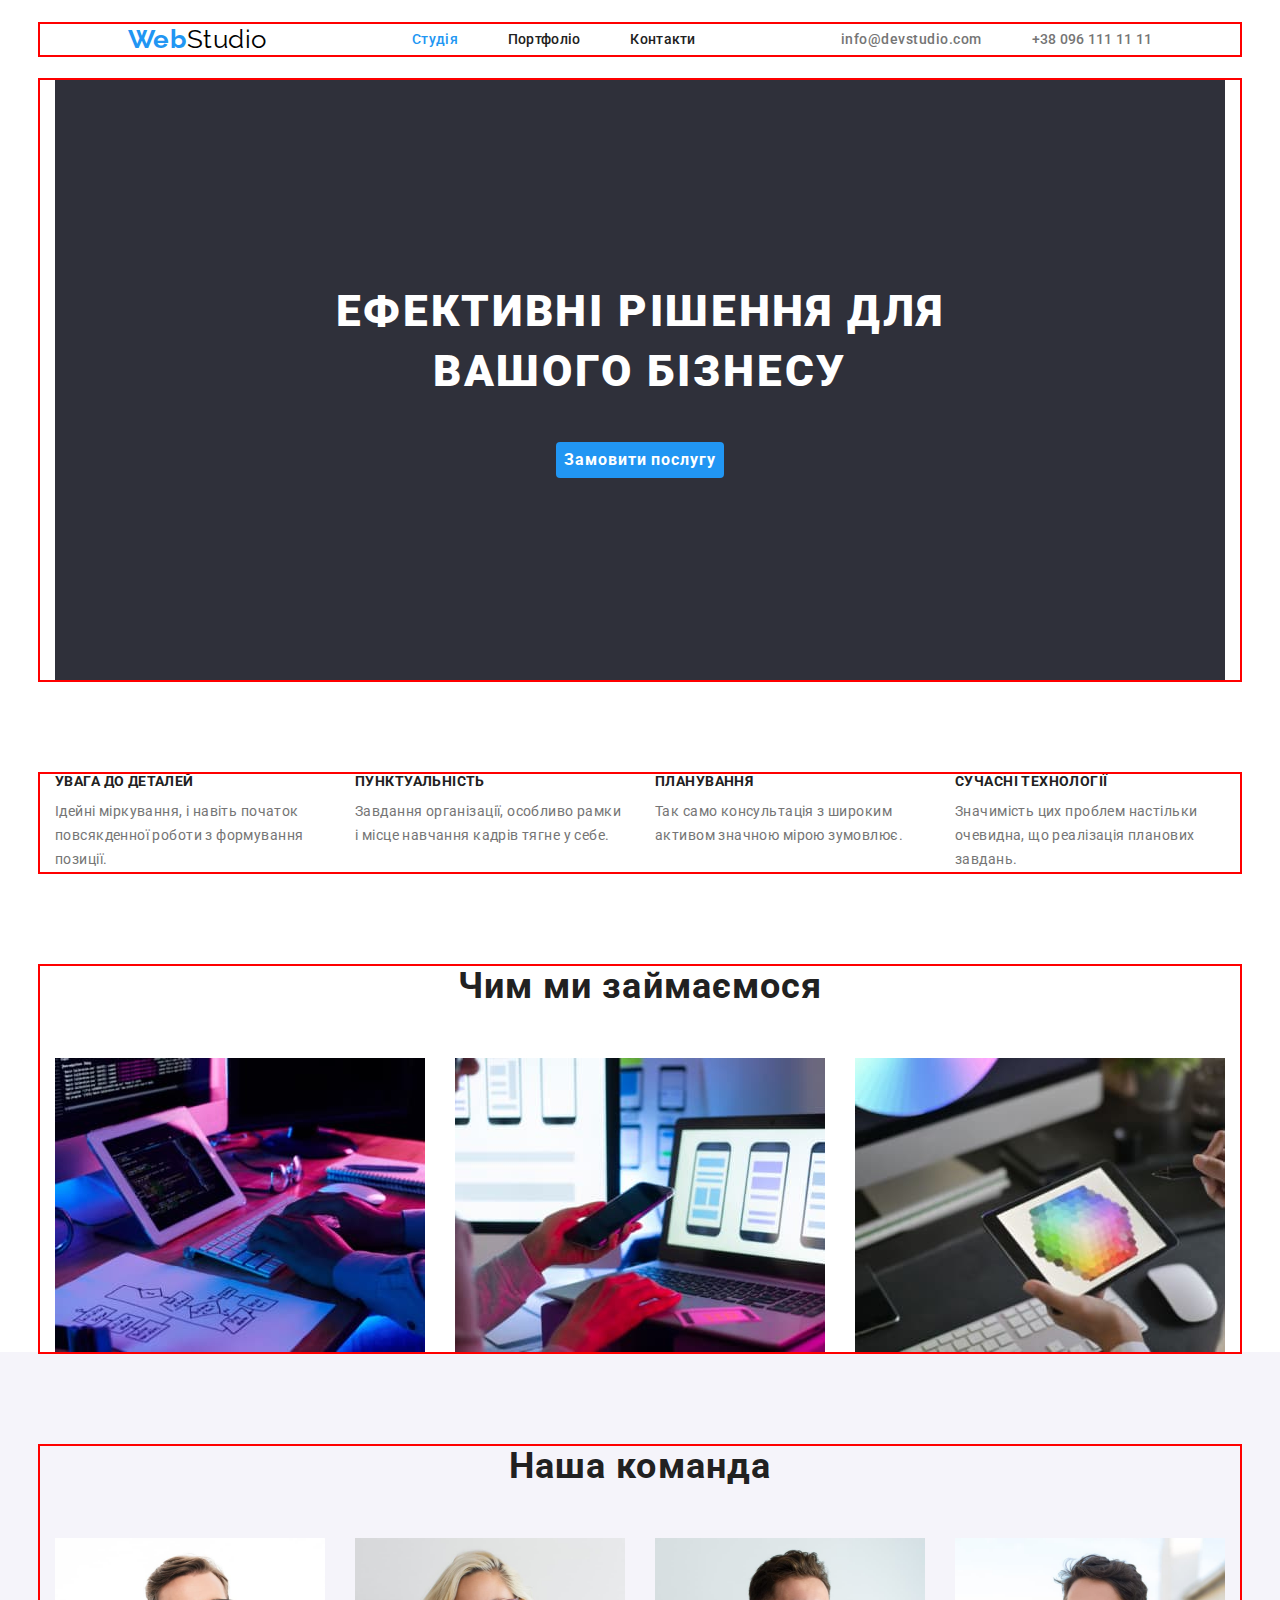
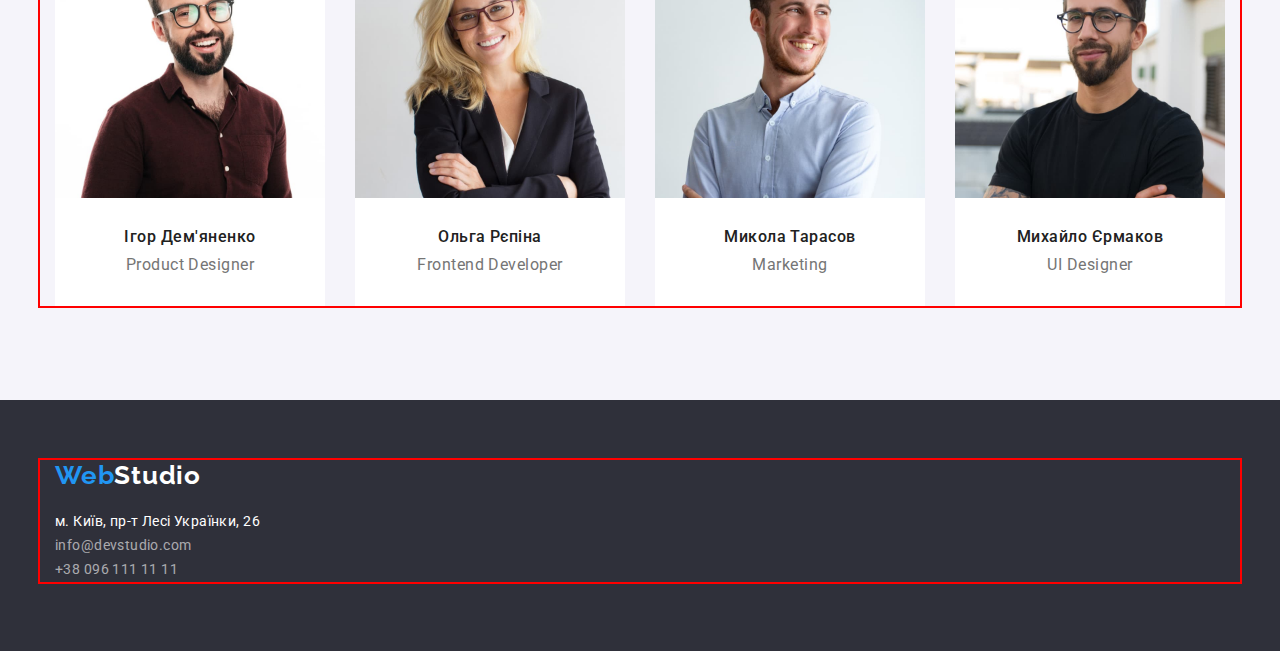
==== index.html @ 21d0ddd5 "home work 3" ====
<!DOCTYPE html>
<html lang="uk">
<head>
    <meta charset="UTF-8">
    <meta http-equiv="X-UA-Compatible" content="IE=edge">
    <meta name="viewport" content="width=device-width, initial-scale=1.0">
    <title>WebStudio</title>
    <link href="https://fonts.googleapis.com/css2?family=Raleway:wght@700&family=Roboto:wght@400;500;700;900&display=swap" rel="stylesheet">
    <link rel="preconnect" href="https://fonts.googleapis.com">
    <link rel="stylesheet" href="https://cdnjs.cloudflare.com/ajax/libs/modern-normalize/1.1.0/modern-normalize.min.css">
    <link rel="stylesheet" href="css/styles.css">
</head>
<body >
   <header class="page-header">
<nav class="container">
    <div class="header-nav">
    <a href="./index.html" class="logo"><span class="logo-blue">Web</span>Studio</a>
    <ul class="site-nav">
        <li><a href="./index.html" class="link active">Студія</a></li>
        <li><a href="./portfolio.html" class="link">Портфоліо</a></li>
        <li><a href="#" class="link" >Контакти</a></li>
    </ul>
    
    <ul class="header-auth">
        <li><a href="mailto:info@devstudio.com" class="auth-nav">info@devstudio.com</a></li>
        <li><a href="tel:+380961111111" class="tel">+38 096 111 11 11</a></li>
    </ul>
</div>
</nav>
   </header>
   <main> <div class="container">
    <section class="decision">    
        <h1 class="decision-title">Ефективні рішення для вашого бізнесу </h1>
        <button type="button" class="button">Замовити послугу</button>
    </div>
    </section>
    <section class="sections">
        <div class="container">
        <h2 class="visually-hidden">Особливості</h2>
        <ul class="features-list">
            <li><h3 class="features-title">УВАГА ДО ДЕТАЛЕЙ</h3> <p class="features-line">Ідейні міркування, і навіть початок повсякденної роботи з формування позиції.</p></li>
            <li><h3 class="features-title">ПУНКТУАЛЬНІСТЬ</h3> <p class="features-line">Завдання організації, особливо рамки і місце навчання кадрів тягне у себе.</p></li>
            <li><h3 class="features-title"> ПЛАНУВАННЯ</h3> <p class="features-line">Так само консультація з широким активом значною мірою зумовлює.</p></li>
            <li><h3 class="features-title">СУЧАСНІ ТЕХНОЛОГІЇ</h3> <p class="features-line">Значимість цих проблем настільки очевидна, що реалізація планових завдань.</p></li>

        </ul>
       </div>
    </section> 
    <section class="sections">
        <div class="container">
        <h2 class="sections-list">Чим ми займаємося</h2>
        <ul class="sections-line">
            <li class="sections-title"><img src="./images/img1.jpg" alt="клавіатура" width="370" ></li>
            <li class="sections-title"><img src="./images/img2.jpg" alt="ноутбук" width="370"></li>
            <li class="sections-title"><img src="./images/img3.jpg" alt="планшет" width="370"></li>
        </ul>
    </div>
    </section>
   <section  class="section-team"> 
    <nav class="container">
    <h2 class="team">Наша команда</h2>
    <ul class="team-board">
        <li class="team-list">
            <img src="./images/avatar/Igor.jpg" alt="Ігор Дем'яненко" width="270" >
            <h3 class="team-title">Ігор Дем'яненко</h3>
            <p lang="en" class="team-line">Product Designer</p>
        </li>
        <li class="team-list">
            <img src="./images/avatar/Olga.jpg" alt="Ольга Рєпіна" width="270" >
            <h3 class="team-title">Ольга Рєпіна</h3>
            <p lang="en" class="team-line">Frontend Developer</p></li>
        <li class="team-list">
            <img src="./images/avatar/Mukola.jpg" alt="Микола Тарасов" width="270" >
            <h3 class="team-title">Микола Тарасов</h3>
            <p lang="en" class="team-line">Marketing</p></li>
        <li class="team-list">
            <img src="./images/avatar/Muhailo.jpg" alt="Михайло Єрмаков" width="270" >
            <h3 class="team-title">Михайло Єрмаков</h3>
            <p lang="en" class="team-line">UI Designer</p></li>
    </ul>
</nav>
   </section>
</main>
<footer class="footer">
    <div class="container">
    <a href="./index.html" class="logo-black"><span class="logo-blue">Web</span>Studio</a>
    <address>
    <ul class="footer-link">
        <li><a href="https://goo.gl/maps/fs6Ps8vBz89vZ9626" target="_blank" rel="noreferer noopener" class="footer-adress">м. Київ, пр-т Лесі Українки, 26</a></li>
        <li><a href="mailto:info@devstudio.com" class="footer-mail">info@devstudio.com</a></li>
        <li><a href="tel:+380961111111" class="footer-tel">+38 096 111 11 11</a></li>
    </ul>
</div>
</address>
</footer>
</body>
</html>
---- css/styles.css ----
/* cтилі для index.html */
/* колір основного текста #212121 */
/* колір вторичного тексту #757575 */
/* білий #FFFFFF */
/* акцент  2196F3 */
/*  фон background: #F5F5F5; */
/* site nav */ 
/* @font-face {
    font-family:raleway-700 ;
    src: url(../fonts/Raleway-Bold.ttf);
}
@font-face {
    font-family:regular-400;
    src: url(../fonts/Roboto-Regular.ttf);
}
@font-face {
    font-family:regular-500;
    src: url(../fonts/Roboto-Medium.ttf);}
@font-face {
        font-family:regular-700;
        src: url(../fonts/Roboto-Bold.ttf)
 }
 @font-face {
        font-family:regular-800;
        src: url(../fonts/Roboto-Black.ttf)
} */
:root{
--primari-text-color: #FFFFFF;
--title-text-color: #212121;
--title-info-kolor:#757575;
--accent-color:#2196F3;
--footer-color:#2F303A;
--button-color: #188CE8;
--team-color: #F5F4FA;
--footer-mail-color:#FFFFFF99;
--color-logo: #000000;
--color-footer-adress: rgba(255, 255, 255, 0.6);

}
p,
h1,
h2,
h3,
h4,
h5{
    margin: 0;
}
ul{
    margin: 0;
    padding-left: 0;
}
img{
display: block;
}


body{
    font-family: "Roboto" ,sans-serif;
    background-color:var(--primari-text-color);
    color:var(--title-text-color) ;
    letter-spacing: 0.03em;
    
}
    
ul{
    list-style: none;
}
.container{
    margin:0 auto;
    width: 1200px;
    padding-left: 15px;
    padding-right: 15px;
    outline: 2px solid red;
   
}

.logo{ 
    color: var(--color-logo);
    font-family: 'Raleway', sans-serif;
    font-size: 26px;
    line-height: 1.19;
    text-decoration:none;
}
.logo-blue{ 
    color: var(--accent-color);
    font-family: 'Raleway';
font-weight: 700;
font-size: 26px;
line-height: 1.19;
letter-spacing: 0.03em;
}
.link {
    color: var(--title-text-color); 
font-weight: 500;
font-size: 14px;
line-height: 1.14;
letter-spacing: 0.02em;
text-decoration:none;
}
.site-nav {
    display: flex;
    flex-wrap: wrap;
    gap: 50px;
}
.site-nav .link:hover, 
.site-nav .link:focus{
    color: var(--accent-color)
}
.active{
    color: var(--accent-color);
}
/* email info */
.auth-nav{
color:  var(--title-info-kolor);
font-weight: 500;
font-size: 14px;
line-height: 1.14;
text-decoration:none;
}
.auth-nav:hover,
.auth-nav:focus{
    color: var(--accent-color);
 }
.tel{
    color: var(--title-info-kolor);
    text-decoration:none;
    font-weight: 500;
    font-size: 14px;
    line-height: 1.14;
    letter-spacing: 0.02em
}
.tel:hover ,
.tel:focus{
    color: var(--accent-color);
}

.page-header{
    color: var(--title-text-color);
    text-decoration:none;
    padding-top: 24px;
    padding-bottom: 25px;
    height: 80px;
  }
.header-nav{
 display: flex;
flex-wrap: wrap;
align-items: center;
justify-content: space-around;
}
.header-auth{
    display: flex;
    flex-wrap: wrap;
    align-items: center;
    gap:50px;
}
.page-header:hover, 
.page-header:focus {
    color: var(--accent-color);
}
/* sections */
.decision{
 display: flex;
flex-direction: column;
align-items: center;
justify-content: center;
  background-color: var(--footer-color);  
  text-align: center;
  height: 600px;
  
  

}
.decision-title{
font-weight: 900;
font-size: 44px;
line-height: 1.36;
letter-spacing: 0.06em;
text-transform: uppercase;
color: var(--primari-text-color);
max-width: 696px;
max-height: 120px;
margin-bottom: 40px;


}

.button{
color:  var(--primari-text-color);
 background-color: var(--accent-color);
font-weight: 700;
font-size: 16px;
line-height:1.87;
letter-spacing: 0.06em;
 cursor: pointer;
font-family: inherit;
border-radius: 4px;
border-color: transparent;
max-width: 216px;
margin: 0 auto;

}
.button:hover ,button:focus{
    color: var(--primari-text-color) ;
    background-color:var(--button-color) ;
}
/* 
features sections */ 
.sections{
    background-color: var(--primari-text-color);
    padding-top: 94px;
    
}

.sections-list{
    color: var(--title-text-color);
font-weight: 700;
font-size: 36px;
line-height: 1.16;
text-align: center;
letter-spacing: 0.03em;
padding-bottom: 50px;

}
.sections-title{
width: 370px;
height: 294px;
left: 215px;
top: 1058px;


}
.sections-line
{
    display: flex;
    gap: 30px;

}

.features-list{
color: var(--title-text-color);
display: flex;
flex-wrap: wrap;
gap: 30px;
width: calc((100-90px)\4);
}
.features-title{
 font-weight: 700;
font-size: 14px;
line-height: 1.14;
letter-spacing: 0.03em;
width: 270px;
height: 16px;

}
.features-line{

font-size: 14px;
line-height: 1.71;
letter-spacing: 0.03em;
color:var(--title-info-kolor);
margin-top: 10px;
width: 270px;
height: 72px;

}
.section-team{
    background-color: var(--team-color);
    padding-top: 94px;
    padding-bottom: 94px;
}
.team{
font-weight: 700;
font-size: 36px;
line-height: 1.16;
text-align: center;
letter-spacing: 0.03em;
margin-bottom: 50px;

}
.team-board{
display: flex;
gap: 30px;   
width: calc((100%-90px)/4); 
height: 368px;
}
.team-line{
    color: var(--title-info-kolor);
font-size: 16px;
line-height: 1.18;
text-align: center;
letter-spacing: 0.03em;
}
.team-list{
    background-color: var(--primari-text-color);
    
}
.team-title{
    font-size: 16px;
    line-height: 1.18;
    text-align: center;
   font-weight: 500;
   margin-top: 30px;
   margin-bottom: 10px;
}


.footer-mail, .footer-tel{
   color: var(--color-footer-adress);
font-size: 14px;
line-height: 1.71;
letter-spacing: 0.03em;
text-decoration:none;
font-style: normal ;
}
 .footer-tel:focus,.footer-mail:focus{
color: var(--primari-text-color);
font-size: 14px;
line-height: 1.71;
letter-spacing: 0.03em;
text-decoration:none;
font-style: normal ;
 }
 .footer-tel:hover,.footer-mail:hover  {
    color: var(--accent-color);
    font-size: 14px;
    line-height: 1.71;
    letter-spacing: 0.03em;
    text-decoration:none;
    font-style: normal ;

}
.footer-tel{
 margin-top: 9px;
 margin-bottom: 60px;

}

.footer-adress{
 color: var(--primari-text-color);
font-size: 14px;
line-height:1.71;
letter-spacing: 0.03em;
text-decoration:none;
font-style: normal;
margin-top: 20px;
margin-bottom: 9px;
}
.footer-adress:hover
.footer-adress:focus{
    
}
.footer-link{
    margin-top: 20px;
    margin-bottom: 9px;
}
.visually-hidden {
    position: absolute;
     white-space: nowrap;
     width: 1px;
     height: 1px;
     overflow: hidden;
     border: 0;
     padding: 0;
     clip: rect(0 0 0 0);
     clip-path: inset(50%);
     margin: -1px;
   }
/* портфоліо */
.nav-portfolio{
    padding-top: 94px;
    padding-bottom: 94px;
    
}
.portfolio-nav{
display: flex;
flex-wrap: wrap;
align-items: center;
justify-content: space-around;
}
.portfolio-auth{
display: flex;
flex-wrap: wrap;
align-items: center;
gap:50px;
}
.page-header{
    display: flex;
}
.button-portfolio{
    color: var(--title-text-color);
    background-color: var(--team-color);
    border-radius: 4px; 
    font-weight: 500;
    font-size: 16px;
    line-height: 1.62;
    text-align: center;
    cursor: pointer;
    font-family: inherit;
    border-radius: 4px;
border-color: transparent;
}
.button-portfolio:hover,
.button-portfolio:focus{
    color:var(--primari-text-color) ;
    background-color: var(--accent-color) ;
}
.button-list{
display:flex;
text-align: center;
margin-bottom: 56px;
flex-direction: row;
justify-content: center;
gap: 30px;

   
}
.services{
    display: flex;
    flex-wrap: wrap;
    text-decoration: none;
    gap: 30px;
    width: calc(100%-60px)\3;

}
.services-title{
    text-decoration: none;
    
}
.services-line{
 color: var(--title-info-kolor);
 font-size: 16px;
 line-height: 1.87;
 letter-spacing: 0.03em;
 
}
.services-link{
    color: var(--title-text-color);
    font-size: 18px;
    line-height: 2;
    letter-spacing: 0.06em;
}

.footer{
    background-color: var(--footer-color);
   padding-top: 60px;
   padding-bottom: 60px;
}
.logo-black{
color: var(--primari-text-color);
 font-family: 'Raleway';
font-weight: 700;
font-size: 26px;
line-height: 1.19;
letter-spacing: 0.03em;
text-decoration: none;

}
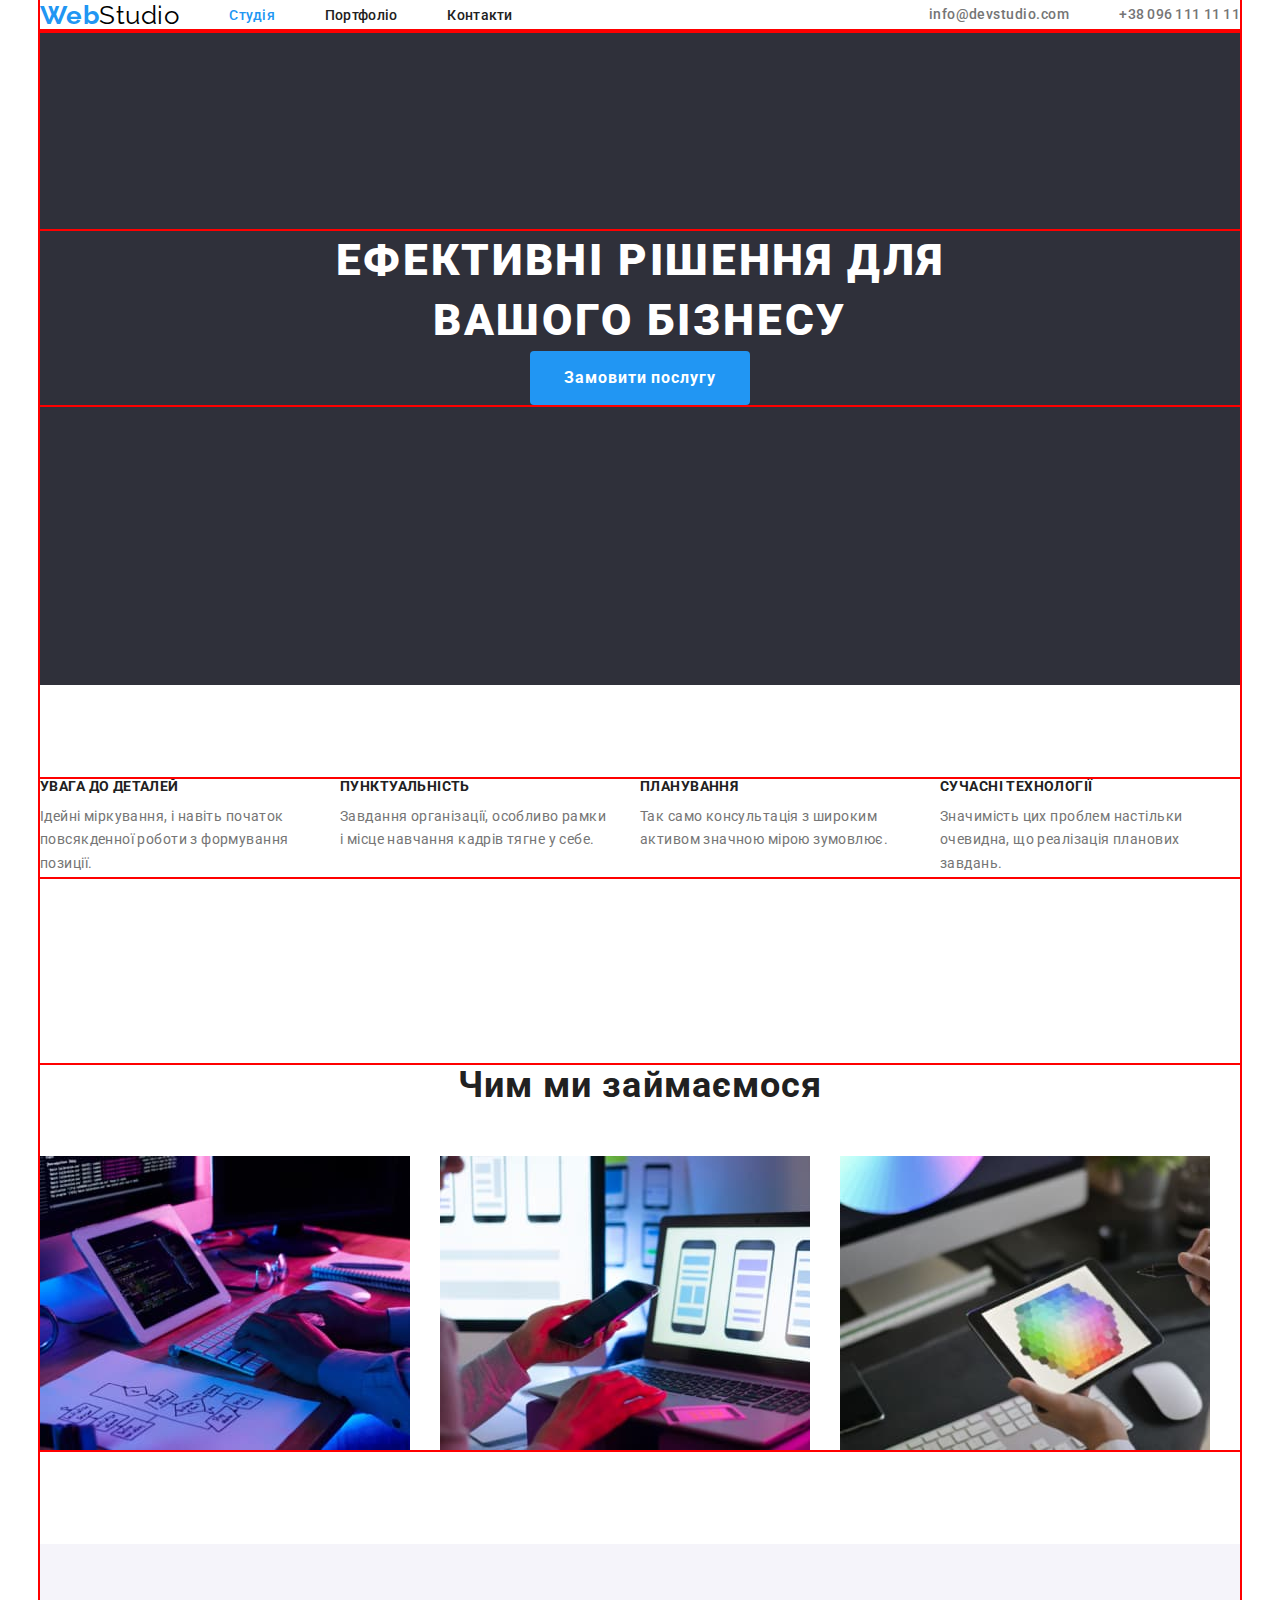
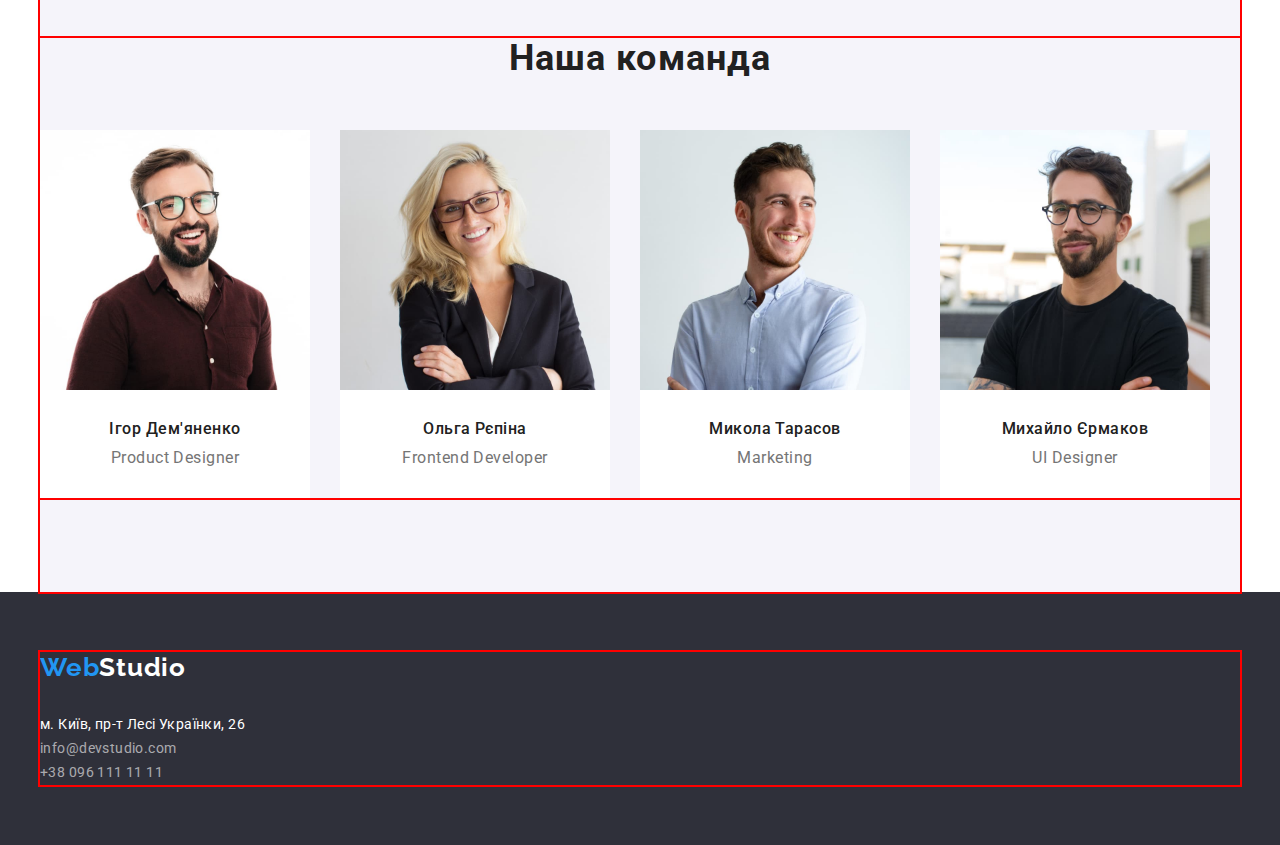
==== commit ad9b75fb: "new info" ====
--- a/index.html
+++ b/index.html
@@ -11,8 +11,8 @@
     <link rel="stylesheet" href="css/styles.css">
 </head>
 <body >
-   <header class="page-header">
-<nav class="container">
+   <header class="page-header container"  >
+    
     <div class="header-nav">
     <a href="./index.html" class="logo"><span class="logo-blue">Web</span>Studio</a>
     <ul class="site-nav">
@@ -20,16 +20,16 @@
         <li><a href="./portfolio.html" class="link">Портфоліо</a></li>
         <li><a href="#" class="link" >Контакти</a></li>
     </ul>
-    
+    </div>
     <ul class="header-auth">
         <li><a href="mailto:info@devstudio.com" class="auth-nav">info@devstudio.com</a></li>
         <li><a href="tel:+380961111111" class="tel">+38 096 111 11 11</a></li>
     </ul>
-</div>
-</nav>
+   
    </header>
    <main> <div class="container">
-    <section class="decision">    
+    <section class="decision">  
+        <div class="container">
         <h1 class="decision-title">Ефективні рішення для вашого бізнесу </h1>
         <button type="button" class="button">Замовити послугу</button>
     </div>
@@ -57,41 +57,48 @@
     </div>
     </section>
    <section  class="section-team"> 
-    <nav class="container">
+    <div class="container">
     <h2 class="team">Наша команда</h2>
     <ul class="team-board">
         <li class="team-list">
             <img src="./images/avatar/Igor.jpg" alt="Ігор Дем'яненко" width="270" >
+            <div class="team-font">
             <h3 class="team-title">Ігор Дем'яненко</h3>
-            <p lang="en" class="team-line">Product Designer</p>
+            <p lang="en" class="team-line">Product Designer</p></div>
         </li>
         <li class="team-list">
             <img src="./images/avatar/Olga.jpg" alt="Ольга Рєпіна" width="270" >
+            <div class="team-font">
             <h3 class="team-title">Ольга Рєпіна</h3>
-            <p lang="en" class="team-line">Frontend Developer</p></li>
+            <p lang="en" class="team-line">Frontend Developer</p>
+            </div></li>
         <li class="team-list">
             <img src="./images/avatar/Mukola.jpg" alt="Микола Тарасов" width="270" >
+            <div class="team-font">
             <h3 class="team-title">Микола Тарасов</h3>
-            <p lang="en" class="team-line">Marketing</p></li>
+            <p lang="en" class="team-line">Marketing</p>
+        </div></li>
         <li class="team-list">
             <img src="./images/avatar/Muhailo.jpg" alt="Михайло Єрмаков" width="270" >
+            <div class="team-font"> 
             <h3 class="team-title">Михайло Єрмаков</h3>
-            <p lang="en" class="team-line">UI Designer</p></li>
+            <p lang="en" class="team-line">UI Designer</p>
+        </div></li>
     </ul>
-</nav>
+    </div>
    </section>
 </main>
 <footer class="footer">
     <div class="container">
     <a href="./index.html" class="logo-black"><span class="logo-blue">Web</span>Studio</a>
-    <address>
+    <address class="adres">
     <ul class="footer-link">
         <li><a href="https://goo.gl/maps/fs6Ps8vBz89vZ9626" target="_blank" rel="noreferer noopener" class="footer-adress">м. Київ, пр-т Лесі Українки, 26</a></li>
         <li><a href="mailto:info@devstudio.com" class="footer-mail">info@devstudio.com</a></li>
         <li><a href="tel:+380961111111" class="footer-tel">+38 096 111 11 11</a></li>
     </ul>
+</address>
 </div>
-</address>
 </footer>
 </body>
 </html>--- a/css/styles.css
+++ b/css/styles.css
@@ -68,18 +68,18 @@
 .container{
     margin:0 auto;
     width: 1200px;
-    padding-left: 15px;
-    padding-right: 15px;
     outline: 2px solid red;
    
 }
 
 .logo{ 
-    color: var(--color-logo);
-    font-family: 'Raleway', sans-serif;
-    font-size: 26px;
-    line-height: 1.19;
-    text-decoration:none;
+color: var(--color-logo);
+font-family: 'Raleway', sans-serif;
+font-size: 26px;
+line-height: 1.19;
+text-decoration:none;
+margin-left: 0px;
+display: block;
 }
 .logo-blue{ 
     color: var(--accent-color);
@@ -96,11 +96,19 @@
 line-height: 1.14;
 letter-spacing: 0.02em;
 text-decoration:none;
+margin-left: 50px;
+padding-top: 32px;
+padding-bottom: 32px;
+
+
+
+
 }
 .site-nav {
     display: flex;
     flex-wrap: wrap;
-    gap: 50px;
+    
+
 }
 .site-nav .link:hover, 
 .site-nav .link:focus{
@@ -116,6 +124,8 @@
 font-size: 14px;
 line-height: 1.14;
 text-decoration:none;
+display: block;
+
 }
 .auth-nav:hover,
 .auth-nav:focus{
@@ -127,7 +137,8 @@
     font-weight: 500;
     font-size: 14px;
     line-height: 1.14;
-    letter-spacing: 0.02em
+    letter-spacing: 0.02em;
+    display: block;
 }
 .tel:hover ,
 .tel:focus{
@@ -135,23 +146,28 @@
 }
 
 .page-header{
-    color: var(--title-text-color);
-    text-decoration:none;
-    padding-top: 24px;
-    padding-bottom: 25px;
-    height: 80px;
+color: var(--title-text-color);
+text-decoration:none;
+display: flex;
+flex-wrap: wrap;
+align-items: center;
+
   }
 .header-nav{
  display: flex;
 flex-wrap: wrap;
 align-items: center;
-justify-content: space-around;
+
+
+
 }
 .header-auth{
-    display: flex;
-    flex-wrap: wrap;
-    align-items: center;
-    gap:50px;
+ display: flex;
+flex-wrap: wrap;
+align-items: center;
+margin-left: auto;
+gap: 50px;
+  
 }
 .page-header:hover, 
 .page-header:focus {
@@ -159,15 +175,11 @@
 }
 /* sections */
 .decision{
- display: flex;
-flex-direction: column;
-align-items: center;
-justify-content: center;
-  background-color: var(--footer-color);  
-  text-align: center;
-  height: 600px;
-  
-  
+background-color: var(--footer-color);  
+text-align: center;
+padding-top:200px;
+padding-bottom: 280px;
+
 
 }
 .decision-title{
@@ -177,9 +189,11 @@
 letter-spacing: 0.06em;
 text-transform: uppercase;
 color: var(--primari-text-color);
+align-items: center;
 max-width: 696px;
-max-height: 120px;
 margin-bottom: 40px;
+margin: 0%auto;
+
 
 
 }
@@ -195,8 +209,12 @@
 font-family: inherit;
 border-radius: 4px;
 border-color: transparent;
-max-width: 216px;
-margin: 0 auto;
+padding-top: 10px;
+padding-bottom: 10px;
+padding-left: 32px;
+padding-right: 32px;
+
+
 
 }
 .button:hover ,button:focus{
@@ -208,6 +226,7 @@
 .sections{
     background-color: var(--primari-text-color);
     padding-top: 94px;
+    padding-bottom: 94px;
     
 }
 
@@ -218,7 +237,7 @@
 line-height: 1.16;
 text-align: center;
 letter-spacing: 0.03em;
-padding-bottom: 50px;
+margin-bottom: 50px;
 
 }
 .sections-title{
@@ -280,8 +299,7 @@
 .team-board{
 display: flex;
 gap: 30px;   
-width: calc((100%-90px)/4); 
-height: 368px;
+width: calc((100% - 90px)/ 4); 
 }
 .team-line{
     color: var(--title-info-kolor);
@@ -294,12 +312,15 @@
     background-color: var(--primari-text-color);
     
 }
+.team-font{
+    padding-top: 30px;
+    padding-bottom: 30px;
+}
 .team-title{
     font-size: 16px;
     line-height: 1.18;
     text-align: center;
    font-weight: 500;
-   margin-top: 30px;
    margin-bottom: 10px;
 }
 
@@ -331,7 +352,7 @@
 }
 .footer-tel{
  margin-top: 9px;
- margin-bottom: 60px;
+ 
 
 }
 
@@ -342,17 +363,15 @@
 letter-spacing: 0.03em;
 text-decoration:none;
 font-style: normal;
-margin-top: 20px;
 margin-bottom: 9px;
+
 }
 .footer-adress:hover
 .footer-adress:focus{
     
 }
-.footer-link{
-    margin-top: 20px;
-    margin-bottom: 9px;
-}
+
+
 .visually-hidden {
     position: absolute;
      white-space: nowrap;
@@ -374,17 +393,18 @@
 .portfolio-nav{
 display: flex;
 flex-wrap: wrap;
-align-items: center;
-justify-content: space-around;
+
+
+
 }
 .portfolio-auth{
 display: flex;
 flex-wrap: wrap;
-align-items: center;
+margin-left: auto;
 gap:50px;
 }
 .page-header{
-    display: flex;
+
 }
 .button-portfolio{
     color: var(--title-text-color);
@@ -398,6 +418,11 @@
     font-family: inherit;
     border-radius: 4px;
 border-color: transparent;
+padding-top: 6px;
+padding-bottom: 6px;
+padding-left: 22px;
+padding-right: 22px;
+
 }
 .button-portfolio:hover,
 .button-portfolio:focus{
@@ -411,8 +436,16 @@
 flex-direction: row;
 justify-content: center;
 gap: 30px;
-
-   
+  
+}
+.services-type{
+    padding-top: 24px;
+    padding-bottom: 20px;
+    padding-left: 24px;
+    padding-right: 24px;
+    border-left: 1px solid #EEEEEE;;
+    border-right: 1px solid #EEEEEE;;
+    border-bottom: 1px solid #EEEEEE;;
 }
 .services{
     display: flex;
@@ -439,11 +472,13 @@
     line-height: 2;
     letter-spacing: 0.06em;
 }
-
+.adres{
+    margin-top: 30px;
+}
 .footer{
-    background-color: var(--footer-color);
-   padding-top: 60px;
-   padding-bottom: 60px;
+background-color: var(--footer-color);
+padding-top: 60px;
+padding-bottom: 60px;
 }
 .logo-black{
 color: var(--primari-text-color);
@@ -453,5 +488,6 @@
 line-height: 1.19;
 letter-spacing: 0.03em;
 text-decoration: none;
+margin-bottom: 20px;
 
 }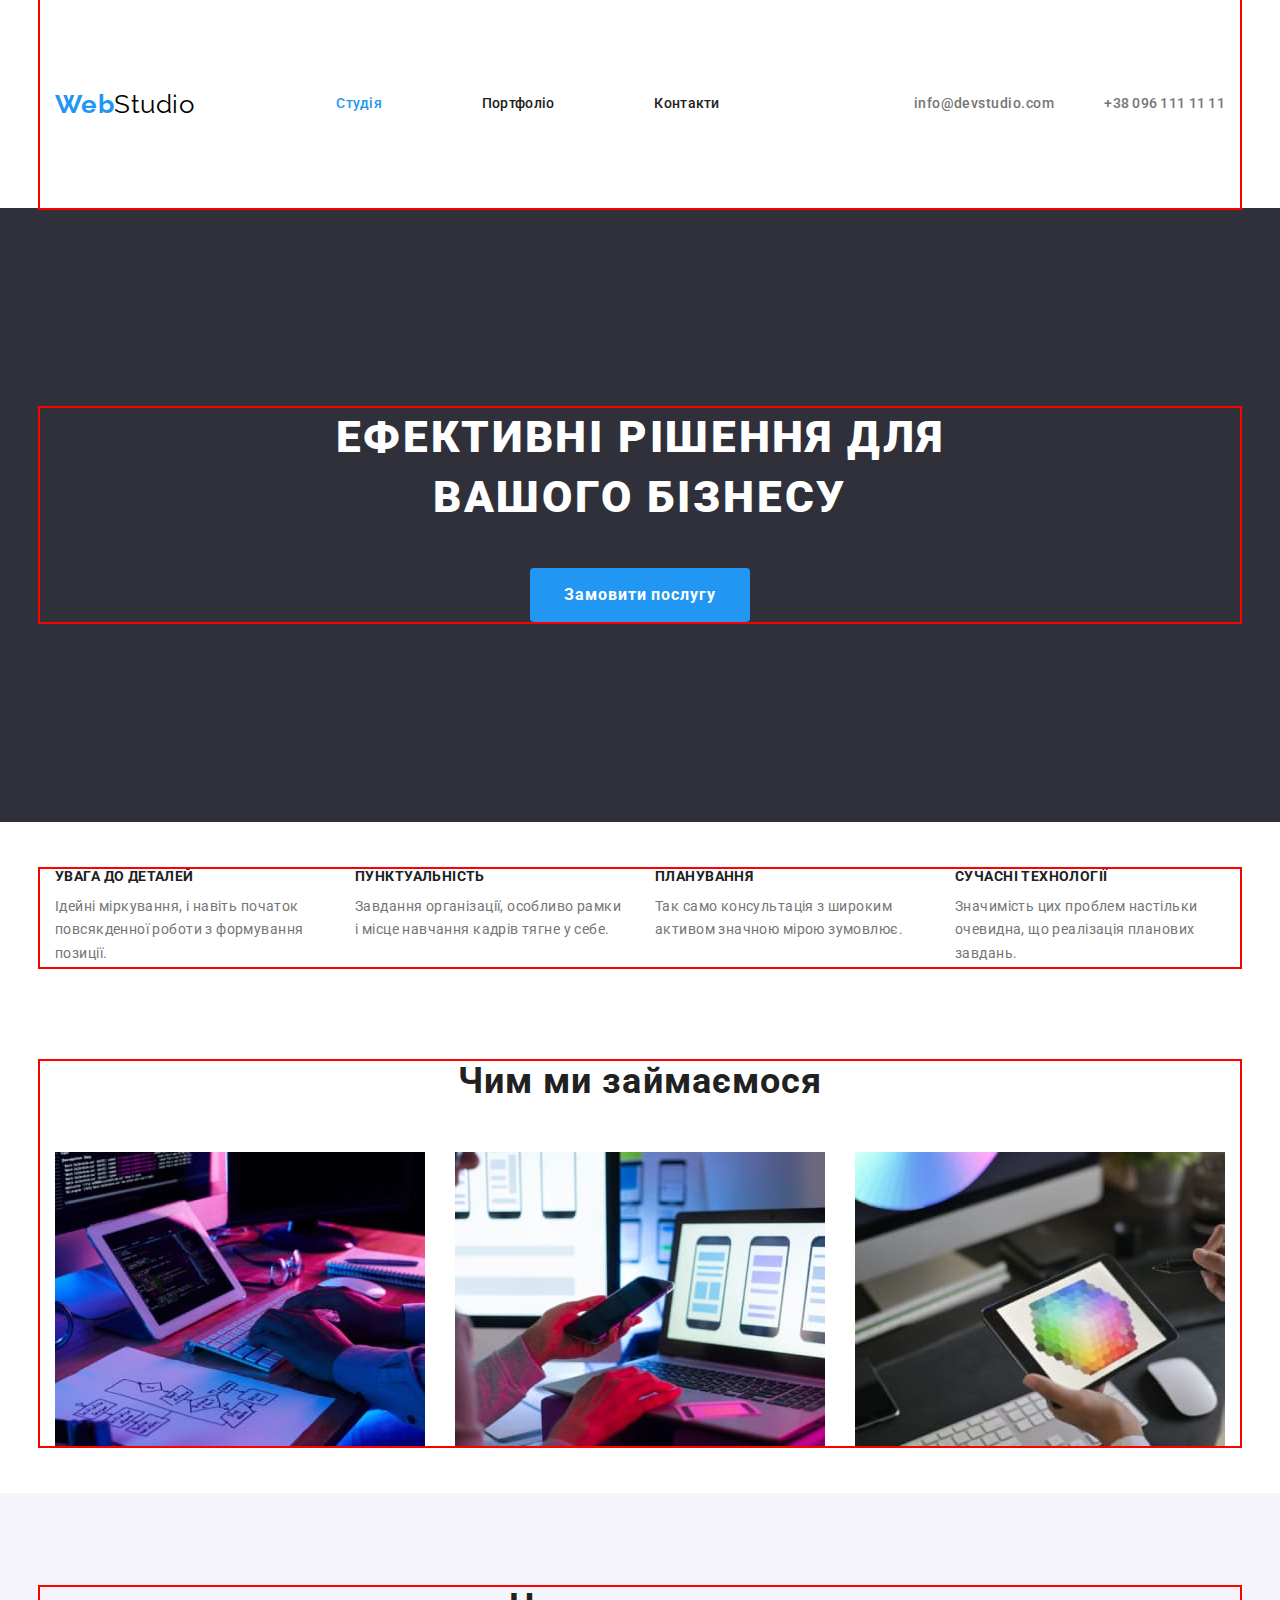
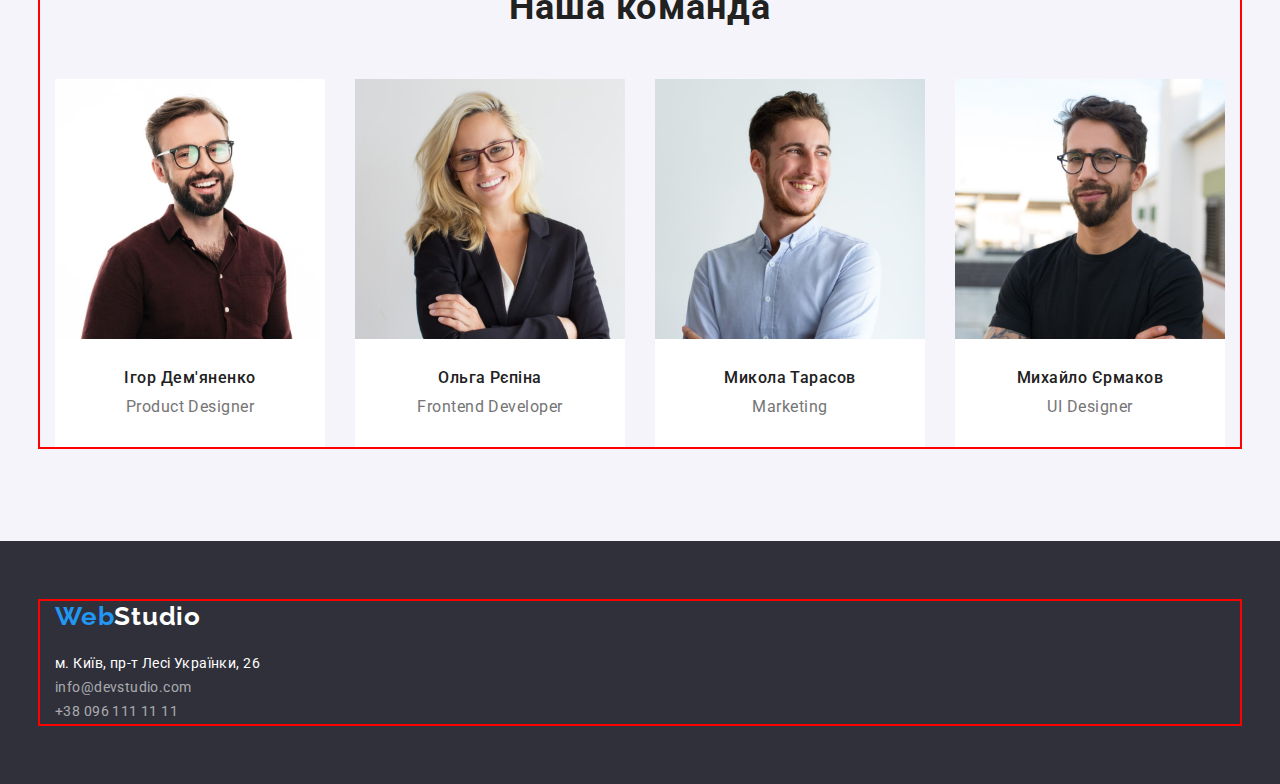
==== commit 6ec68e4e: "remove" ====
--- a/index.html
+++ b/index.html
@@ -11,23 +11,23 @@
     <link rel="stylesheet" href="css/styles.css">
 </head>
 <body >
-   <header class="page-header container"  >
-    
-    <div class="header-nav">
+   <header class="page-header">
+    <div class="container flex">
+    <nav class="header-nav">
     <a href="./index.html" class="logo"><span class="logo-blue">Web</span>Studio</a>
     <ul class="site-nav">
         <li><a href="./index.html" class="link active">Студія</a></li>
         <li><a href="./portfolio.html" class="link">Портфоліо</a></li>
         <li><a href="#" class="link" >Контакти</a></li>
     </ul>
-    </div>
+    </nav>
     <ul class="header-auth">
         <li><a href="mailto:info@devstudio.com" class="auth-nav">info@devstudio.com</a></li>
         <li><a href="tel:+380961111111" class="tel">+38 096 111 11 11</a></li>
     </ul>
-   
+   </div>
    </header>
-   <main> <div class="container">
+   <main> 
     <section class="decision">  
         <div class="container">
         <h1 class="decision-title">Ефективні рішення для вашого бізнесу </h1>
--- a/css/styles.css
+++ b/css/styles.css
@@ -66,9 +66,10 @@
     list-style: none;
 }
 .container{
-    margin:0 auto;
-    width: 1200px;
-    outline: 2px solid red;
+margin:0 auto;
+ width: 1200px;
+outline: 2px solid red;
+padding: 0px 15px;
    
 }
 
@@ -80,34 +81,38 @@
 text-decoration:none;
 margin-left: 0px;
 display: block;
+margin-right: 92px;
 }
 .logo-blue{ 
-    color: var(--accent-color);
-    font-family: 'Raleway';
+color: var(--accent-color);
+font-family: 'Raleway';
 font-weight: 700;
 font-size: 26px;
 line-height: 1.19;
 letter-spacing: 0.03em;
 }
 .link {
-    color: var(--title-text-color); 
+color: var(--title-text-color); 
 font-weight: 500;
 font-size: 14px;
 line-height: 1.14;
 letter-spacing: 0.02em;
 text-decoration:none;
 margin-left: 50px;
+display: block;
 padding-top: 32px;
 padding-bottom: 32px;
-
-
-
-
+}
+.flex{
+    display: flex;
+    align-items: center;
 }
 .site-nav {
-    display: flex;
-    flex-wrap: wrap;
-    
+display: flex;
+ padding-top: 32px;
+padding-bottom: 32px;
+gap: 50px;
+
 
 }
 .site-nav .link:hover, 
@@ -125,6 +130,11 @@
 line-height: 1.14;
 text-decoration:none;
 display: block;
+padding-top: 32px;
+padding-bottom: 32px;
+
+
+
 
 }
 .auth-nav:hover,
@@ -139,6 +149,8 @@
     line-height: 1.14;
     letter-spacing: 0.02em;
     display: block;
+    padding-top: 32px;
+    padding-bottom: 32px;
 }
 .tel:hover ,
 .tel:focus{
@@ -148,16 +160,14 @@
 .page-header{
 color: var(--title-text-color);
 text-decoration:none;
-display: flex;
-flex-wrap: wrap;
-align-items: center;
 
   }
 .header-nav{
  display: flex;
 flex-wrap: wrap;
 align-items: center;
-
+padding-top: 32px;
+padding-bottom: 32px;
 
 
 }
@@ -167,7 +177,8 @@
 align-items: center;
 margin-left: auto;
 gap: 50px;
-  
+padding-top: 32px;
+padding-bottom: 32px;
 }
 .page-header:hover, 
 .page-header:focus {
@@ -178,7 +189,7 @@
 background-color: var(--footer-color);  
 text-align: center;
 padding-top:200px;
-padding-bottom: 280px;
+padding-bottom: 200px;
 
 
 }
@@ -191,7 +202,6 @@
 color: var(--primari-text-color);
 align-items: center;
 max-width: 696px;
-margin-bottom: 40px;
 margin: 0%auto;
 
 
@@ -213,6 +223,7 @@
 padding-bottom: 10px;
 padding-left: 32px;
 padding-right: 32px;
+margin-top: 40px;
 
 
 
@@ -225,8 +236,8 @@
 features sections */ 
 .sections{
     background-color: var(--primari-text-color);
-    padding-top: 94px;
-    padding-bottom: 94px;
+    padding-top:47px;
+    padding-bottom: 47px;
     
 }
 
@@ -260,7 +271,7 @@
 display: flex;
 flex-wrap: wrap;
 gap: 30px;
-width: calc((100-90px)\4);
+flex-basis: calc((100 - 90px) / 4);
 }
 .features-title{
  font-weight: 700;
@@ -299,7 +310,7 @@
 .team-board{
 display: flex;
 gap: 30px;   
-width: calc((100% - 90px)/ 4); 
+width: calc((100% - 90px) / 4); 
 }
 .team-line{
     color: var(--title-info-kolor);
@@ -392,7 +403,8 @@
 }
 .portfolio-nav{
 display: flex;
-flex-wrap: wrap;
+
+align-items: center;
 
 
 
@@ -404,7 +416,7 @@
 gap:50px;
 }
 .page-header{
-
+display: flex;
 }
 .button-portfolio{
     color: var(--title-text-color);
@@ -435,7 +447,7 @@
 margin-bottom: 56px;
 flex-direction: row;
 justify-content: center;
-gap: 30px;
+gap: 8px;
   
 }
 .services-type{
@@ -452,7 +464,7 @@
     flex-wrap: wrap;
     text-decoration: none;
     gap: 30px;
-    width: calc(100%-60px)\3;
+    flex-basis: calc((100% - 60px) / 3);
 
 }
 .services-title{
@@ -473,7 +485,7 @@
     letter-spacing: 0.06em;
 }
 .adres{
-    margin-top: 30px;
+    margin-top: 20px;
 }
 .footer{
 background-color: var(--footer-color);
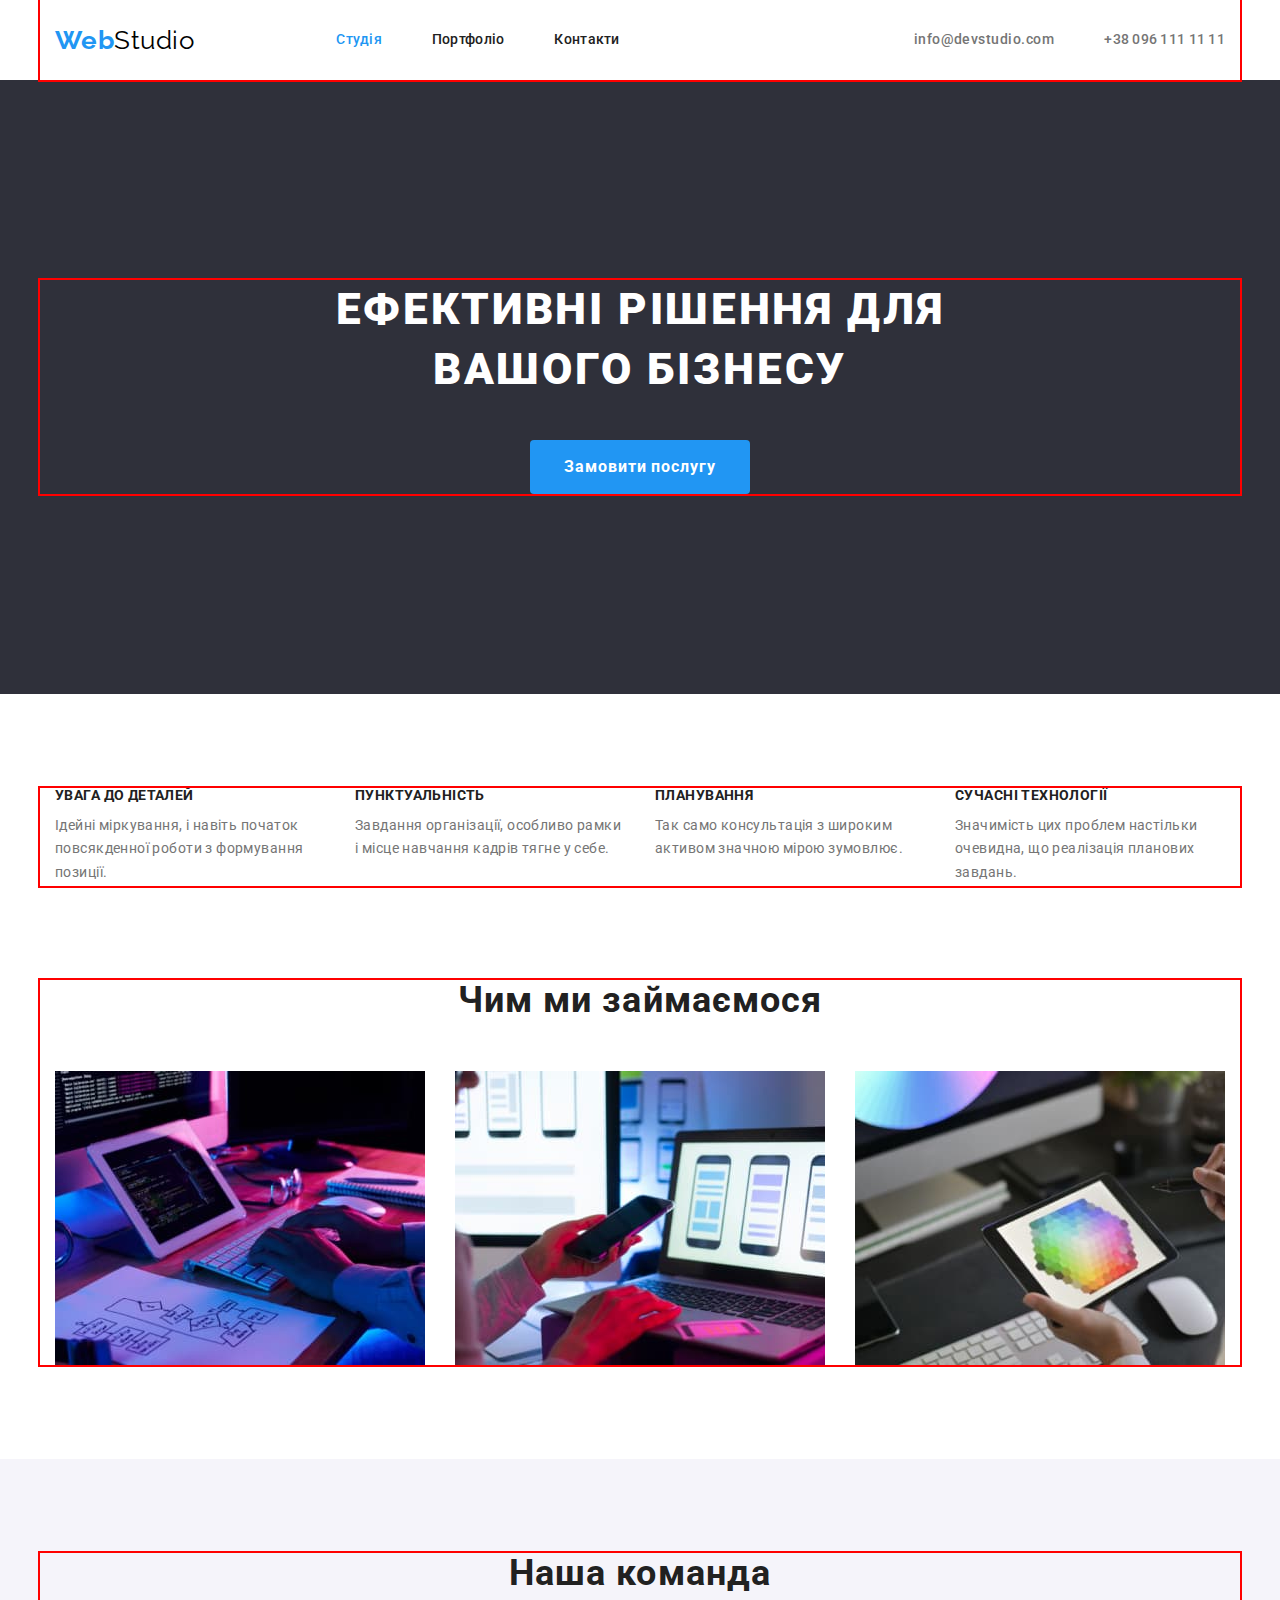
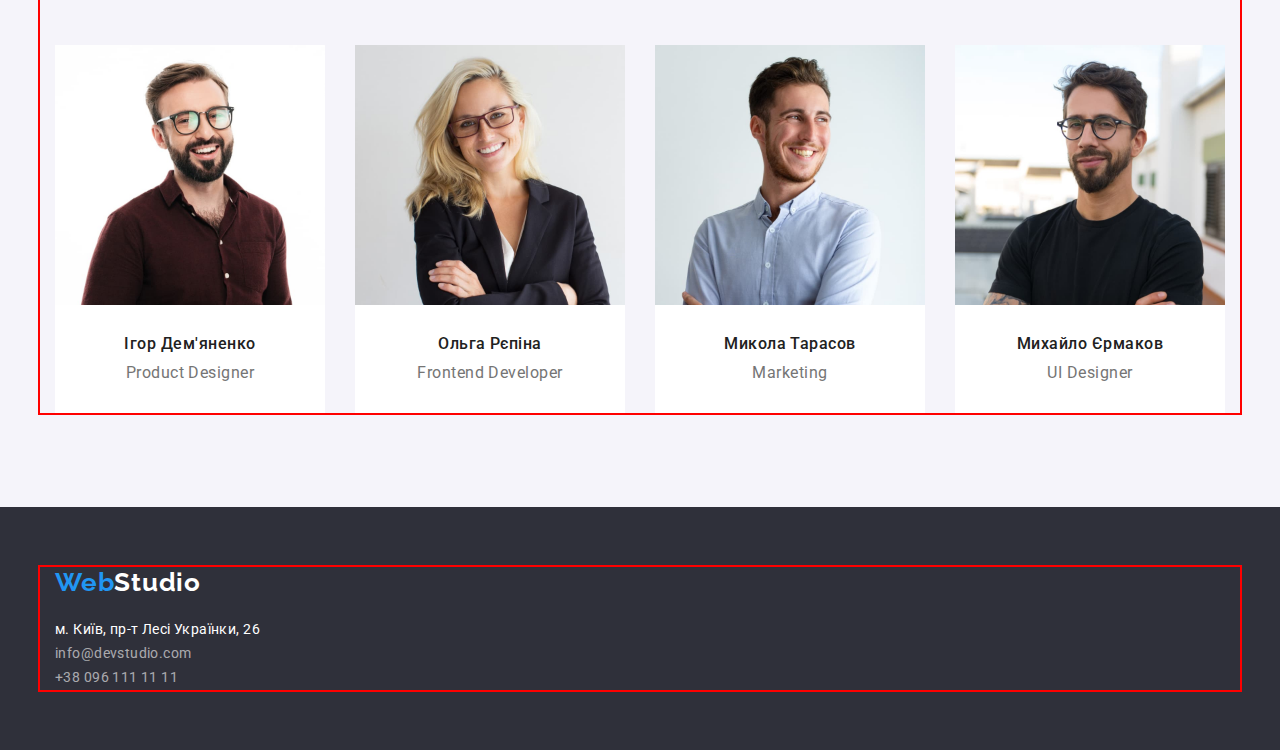
==== commit 1d14d213: "remove" ====
--- a/index.html
+++ b/index.html
@@ -46,7 +46,7 @@
         </ul>
        </div>
     </section> 
-    <section class="sections">
+    <section class="sections-lane">
         <div class="container">
         <h2 class="sections-list">Чим ми займаємося</h2>
         <ul class="sections-line">
--- a/css/styles.css
+++ b/css/styles.css
@@ -98,10 +98,9 @@
 line-height: 1.14;
 letter-spacing: 0.02em;
 text-decoration:none;
-margin-left: 50px;
+
 display: block;
-padding-top: 32px;
-padding-bottom: 32px;
+
 }
 .flex{
     display: flex;
@@ -112,6 +111,7 @@
  padding-top: 32px;
 padding-bottom: 32px;
 gap: 50px;
+margin-left: 50px;
 
 
 }
@@ -166,8 +166,7 @@
  display: flex;
 flex-wrap: wrap;
 align-items: center;
-padding-top: 32px;
-padding-bottom: 32px;
+
 
 
 }
@@ -177,8 +176,7 @@
 align-items: center;
 margin-left: auto;
 gap: 50px;
-padding-top: 32px;
-padding-bottom: 32px;
+
 }
 .page-header:hover, 
 .page-header:focus {
@@ -202,7 +200,7 @@
 color: var(--primari-text-color);
 align-items: center;
 max-width: 696px;
-margin: 0%auto;
+margin: 0 auto;
 
 
 
@@ -236,7 +234,7 @@
 features sections */ 
 .sections{
     background-color: var(--primari-text-color);
-    padding-top:47px;
+    padding-top: 94px;
     padding-bottom: 47px;
     
 }
@@ -258,6 +256,10 @@
 top: 1058px;
 
 
+}
+.sections-lane{
+    padding-top: 47px;
+    padding-bottom: 94px;
 }
 .sections-line
 {
@@ -476,6 +478,7 @@
  font-size: 16px;
  line-height: 1.87;
  letter-spacing: 0.03em;
+ margin-top: 4px;
  
 }
 .services-link{
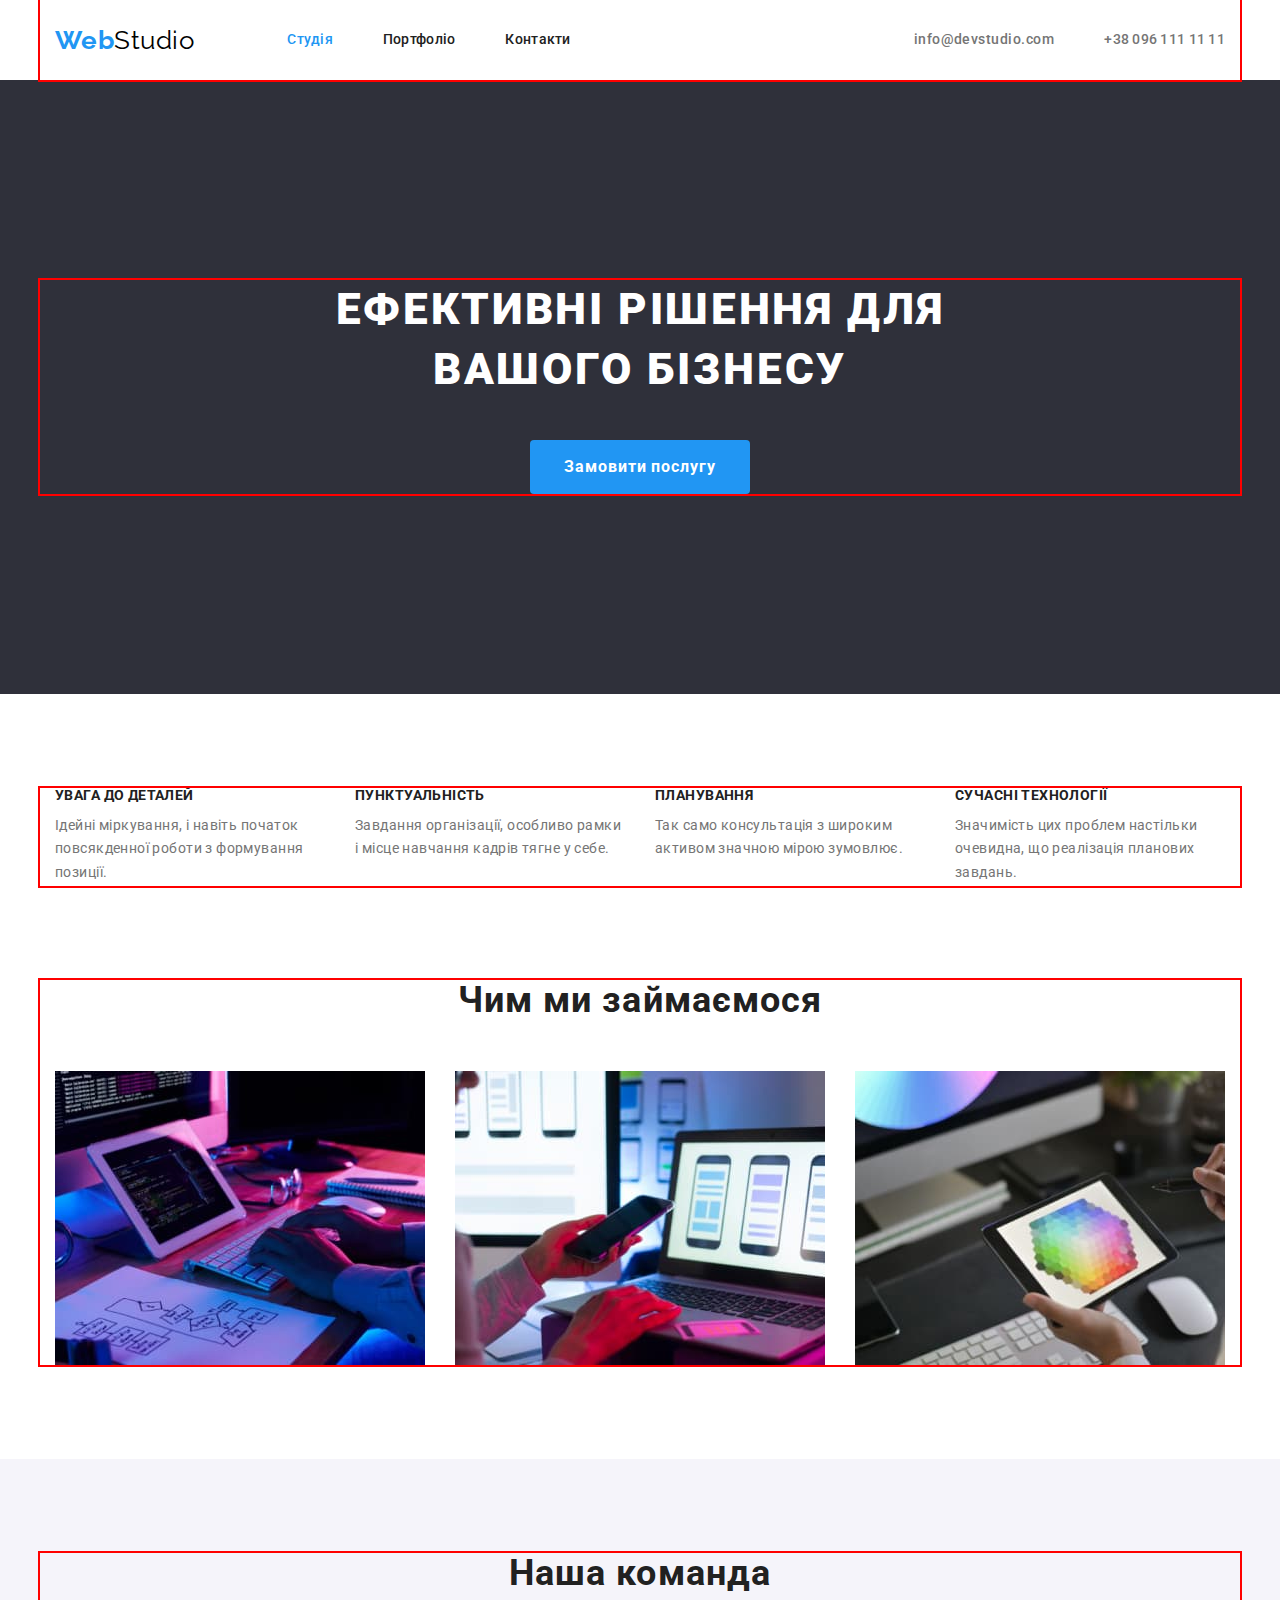
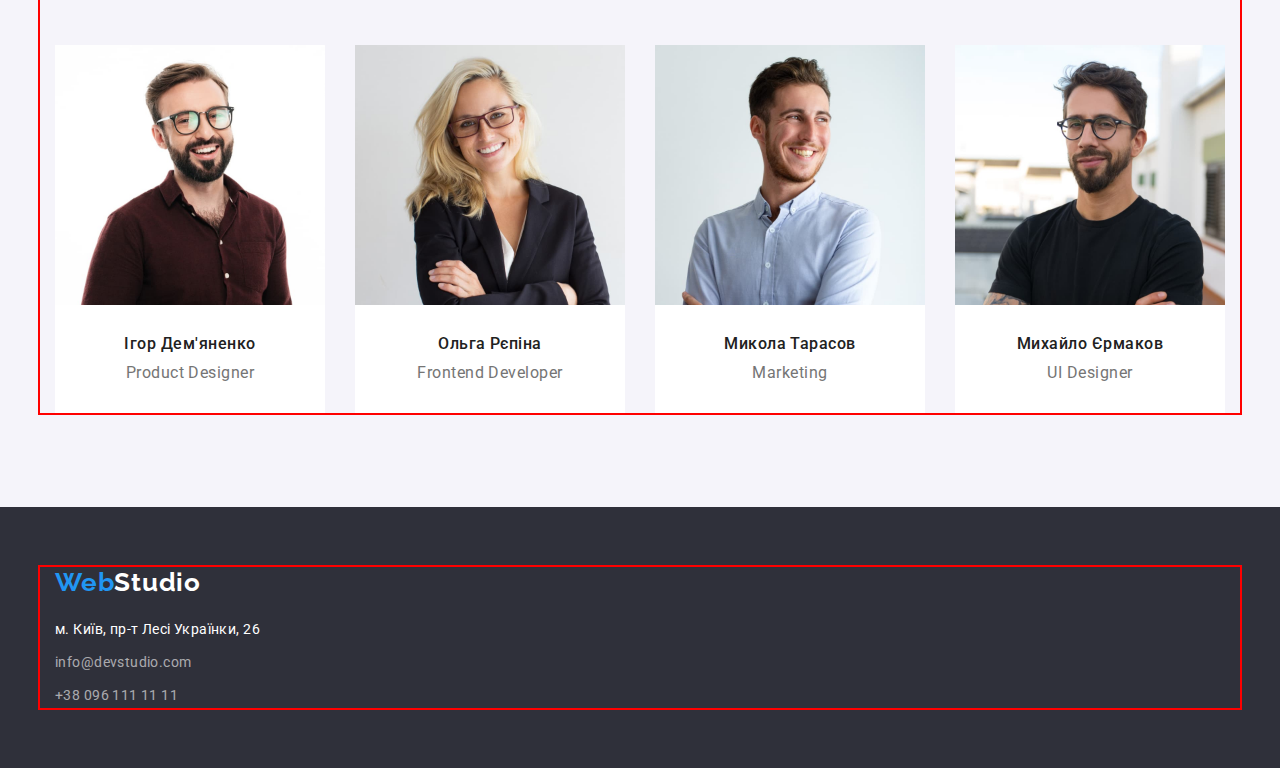
==== commit ba948a8a: "the end HW3" ====
--- a/index.html
+++ b/index.html
@@ -93,9 +93,9 @@
     <a href="./index.html" class="logo-black"><span class="logo-blue">Web</span>Studio</a>
     <address class="adres">
     <ul class="footer-link">
-        <li><a href="https://goo.gl/maps/fs6Ps8vBz89vZ9626" target="_blank" rel="noreferer noopener" class="footer-adress">м. Київ, пр-т Лесі Українки, 26</a></li>
-        <li><a href="mailto:info@devstudio.com" class="footer-mail">info@devstudio.com</a></li>
-        <li><a href="tel:+380961111111" class="footer-tel">+38 096 111 11 11</a></li>
+        <li class="footer-line"><a href="https://goo.gl/maps/fs6Ps8vBz89vZ9626" target="_blank" rel="noreferer noopener" class="footer-adress">м. Київ, пр-т Лесі Українки, 26</a></li>
+        <li class="footer-line"><a href="mailto:info@devstudio.com" class="footer-mail">info@devstudio.com</a></li>
+        <li class="footer-line"><a href="tel:+380961111111" class="footer-tel">+38 096 111 11 11</a></li>
     </ul>
 </address>
 </div>
--- a/css/styles.css
+++ b/css/styles.css
@@ -81,7 +81,7 @@
 text-decoration:none;
 margin-left: 0px;
 display: block;
-margin-right: 92px;
+margin-right: 93px;
 }
 .logo-blue{ 
 color: var(--accent-color);
@@ -98,6 +98,8 @@
 line-height: 1.14;
 letter-spacing: 0.02em;
 text-decoration:none;
+padding-top: 32px;
+padding-bottom: 32px;
 
 display: block;
 
@@ -108,10 +110,8 @@
 }
 .site-nav {
 display: flex;
- padding-top: 32px;
-padding-bottom: 32px;
 gap: 50px;
-margin-left: 50px;
+
 
 
 }
@@ -312,7 +312,7 @@
 .team-board{
 display: flex;
 gap: 30px;   
-width: calc((100% - 90px) / 4); 
+flex-basis: calc((100% - 90px) / 4); 
 }
 .team-line{
     color: var(--title-info-kolor);
@@ -337,7 +337,9 @@
    margin-bottom: 10px;
 }
 
-
+.footer-mail{
+    margin-bottom: 9px;
+}
 .footer-mail, .footer-tel{
    color: var(--color-footer-adress);
 font-size: 14px;
@@ -361,11 +363,6 @@
     letter-spacing: 0.03em;
     text-decoration:none;
     font-style: normal ;
-
-}
-.footer-tel{
- margin-top: 9px;
- 
 
 }
 
@@ -495,6 +492,9 @@
 padding-top: 60px;
 padding-bottom: 60px;
 }
+.footer-line{
+    margin-top: 9px;
+}
 .logo-black{
 color: var(--primari-text-color);
  font-family: 'Raleway';
